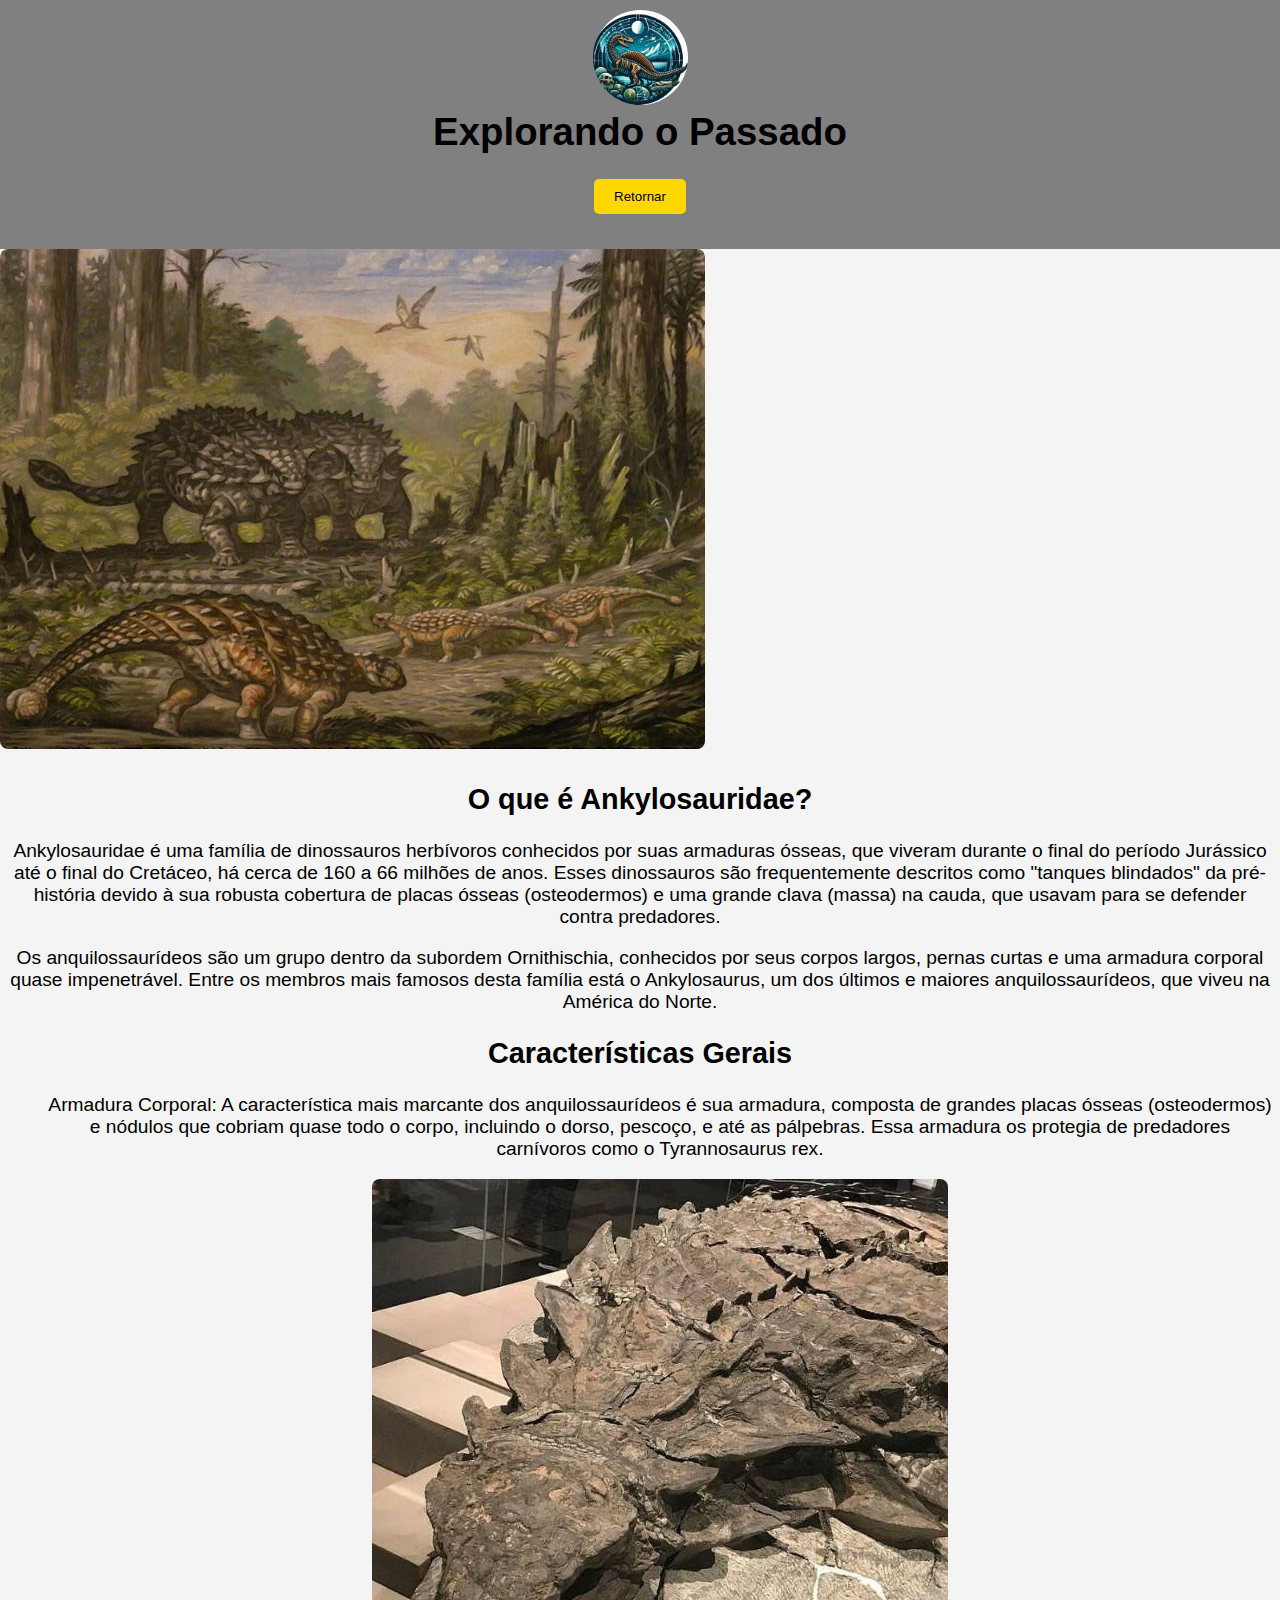
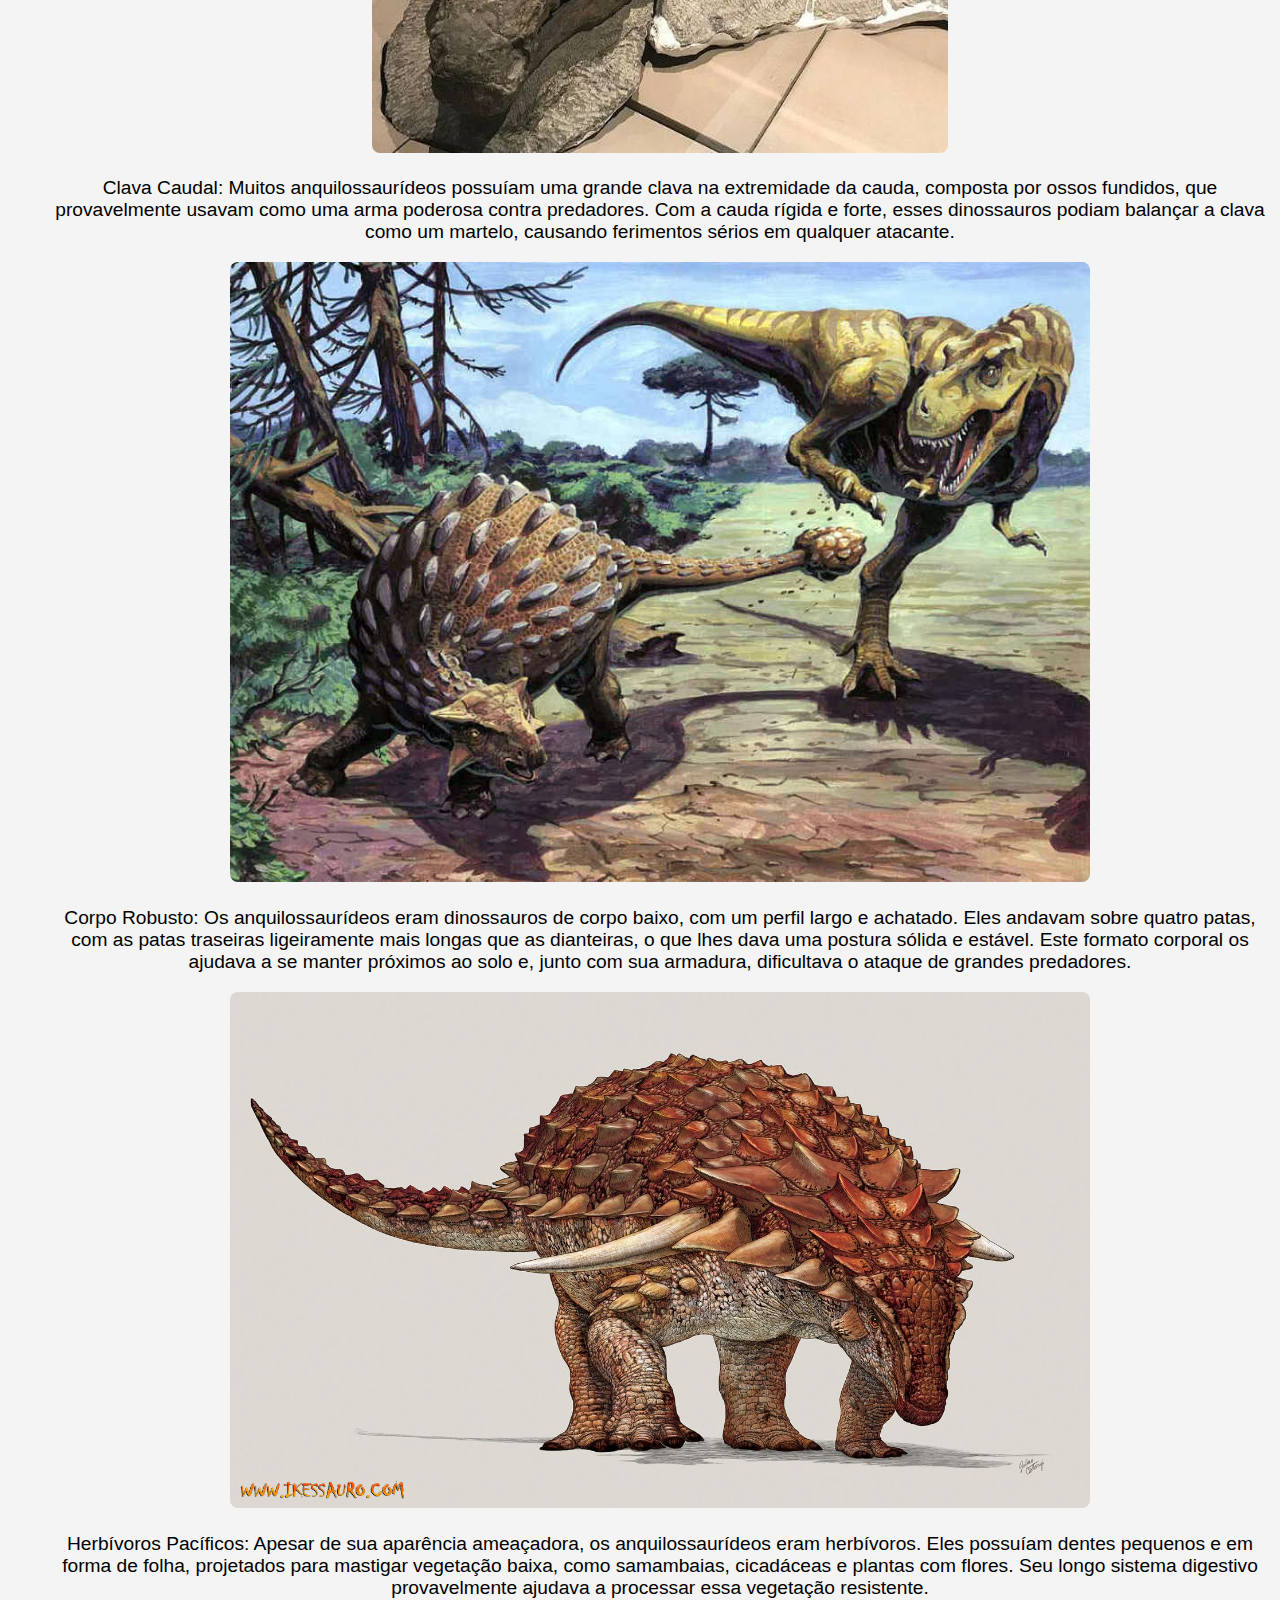
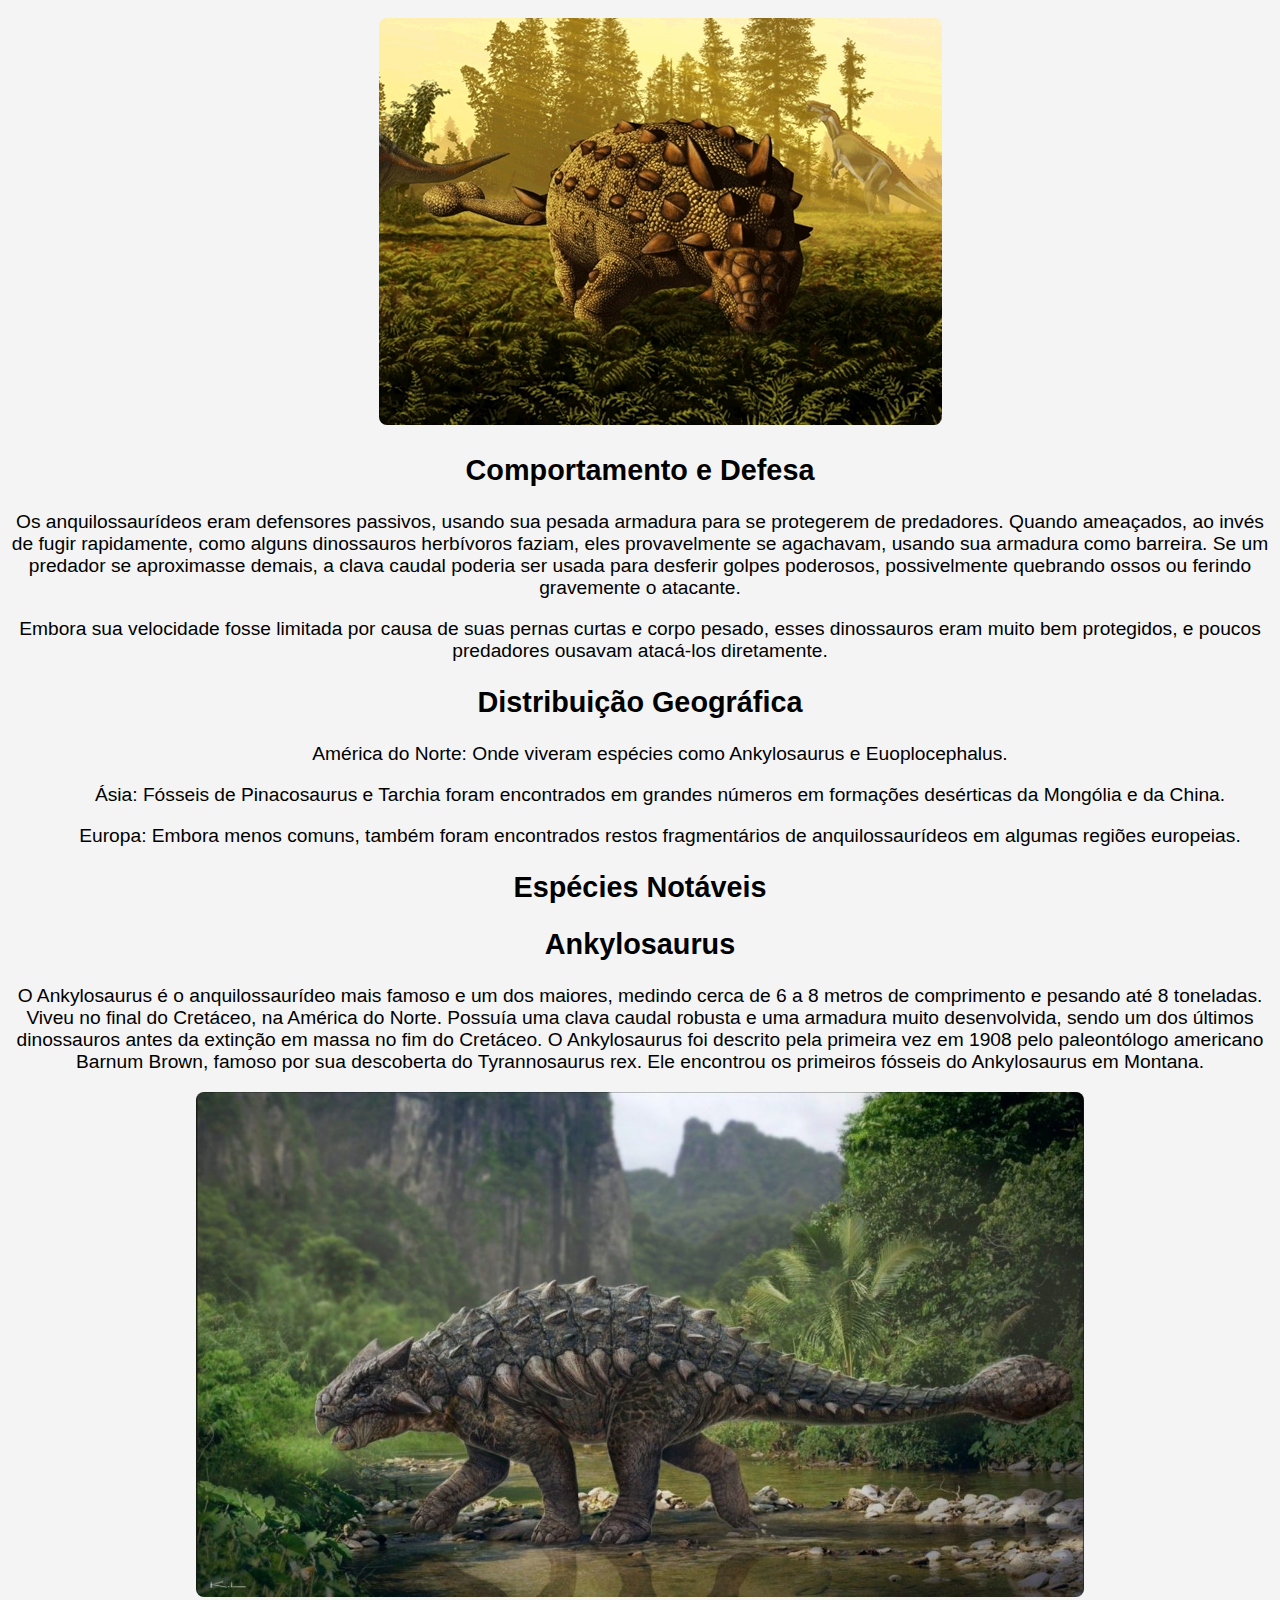
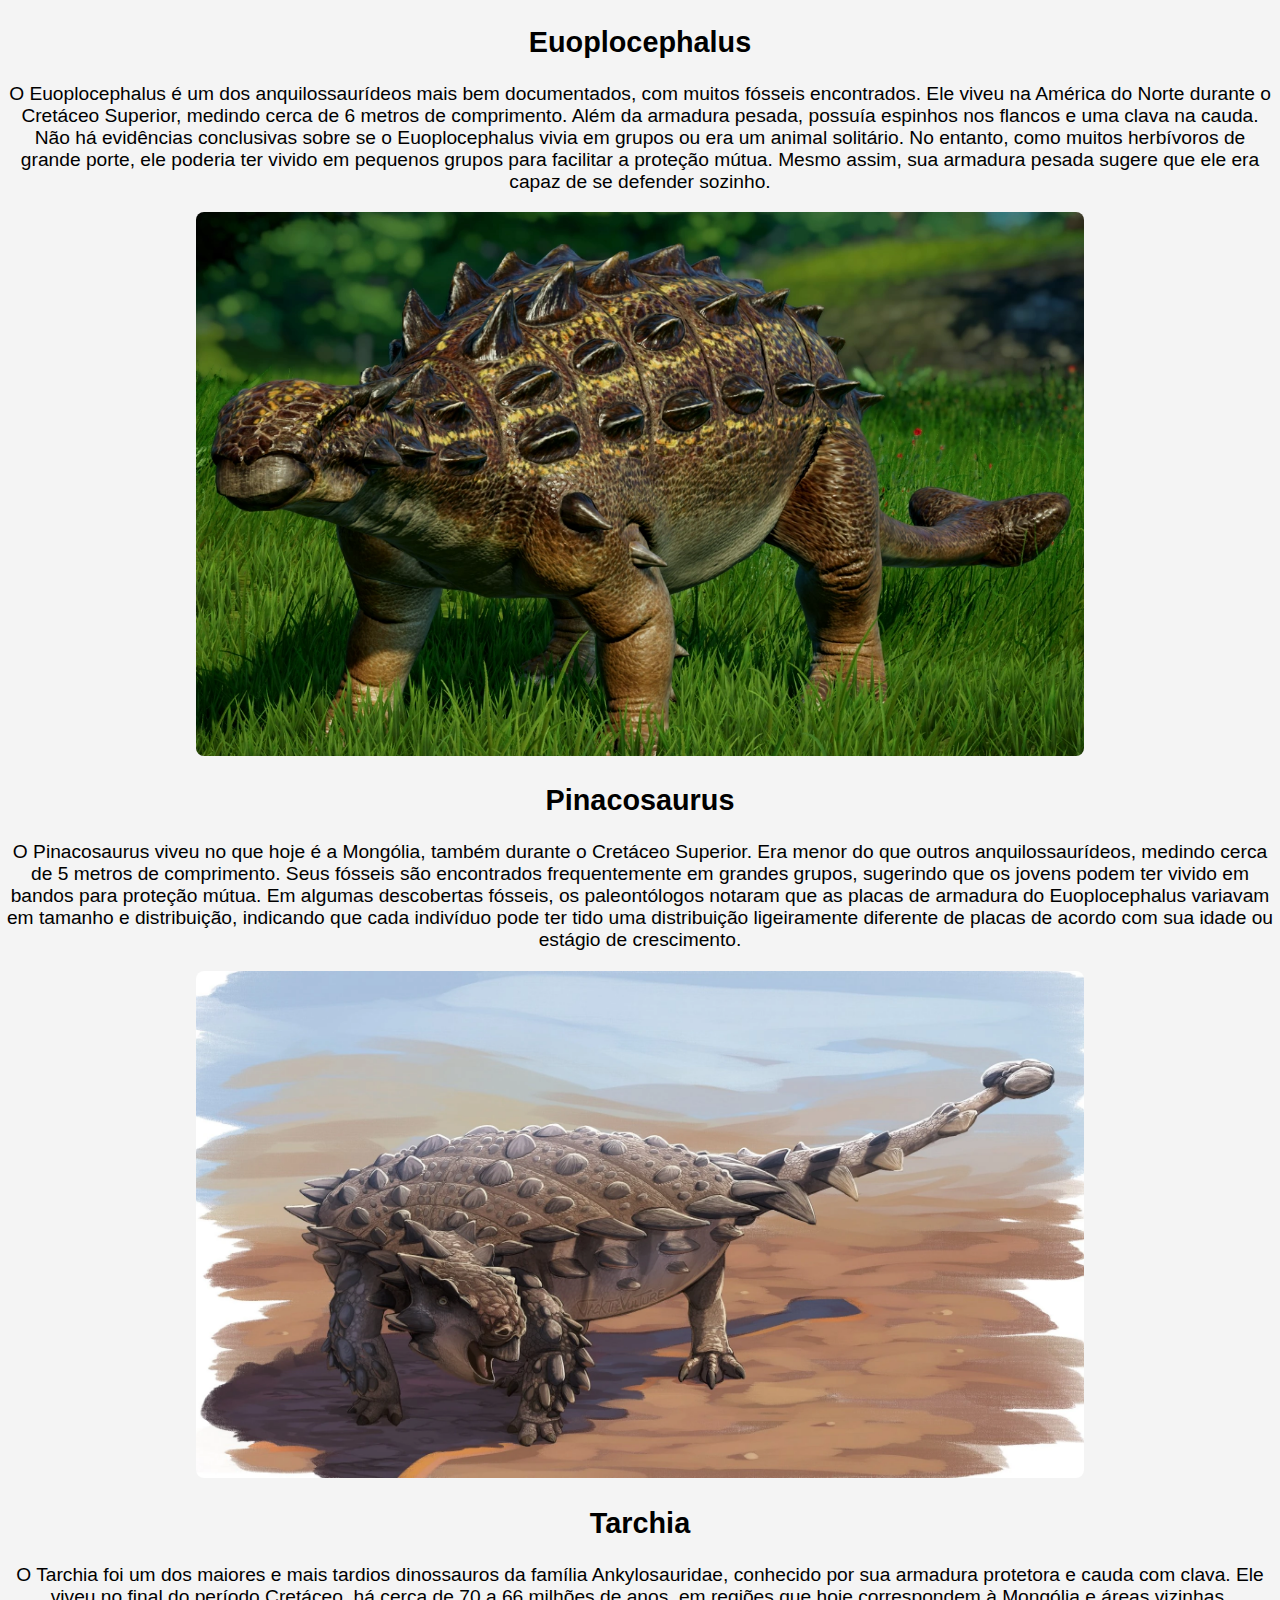
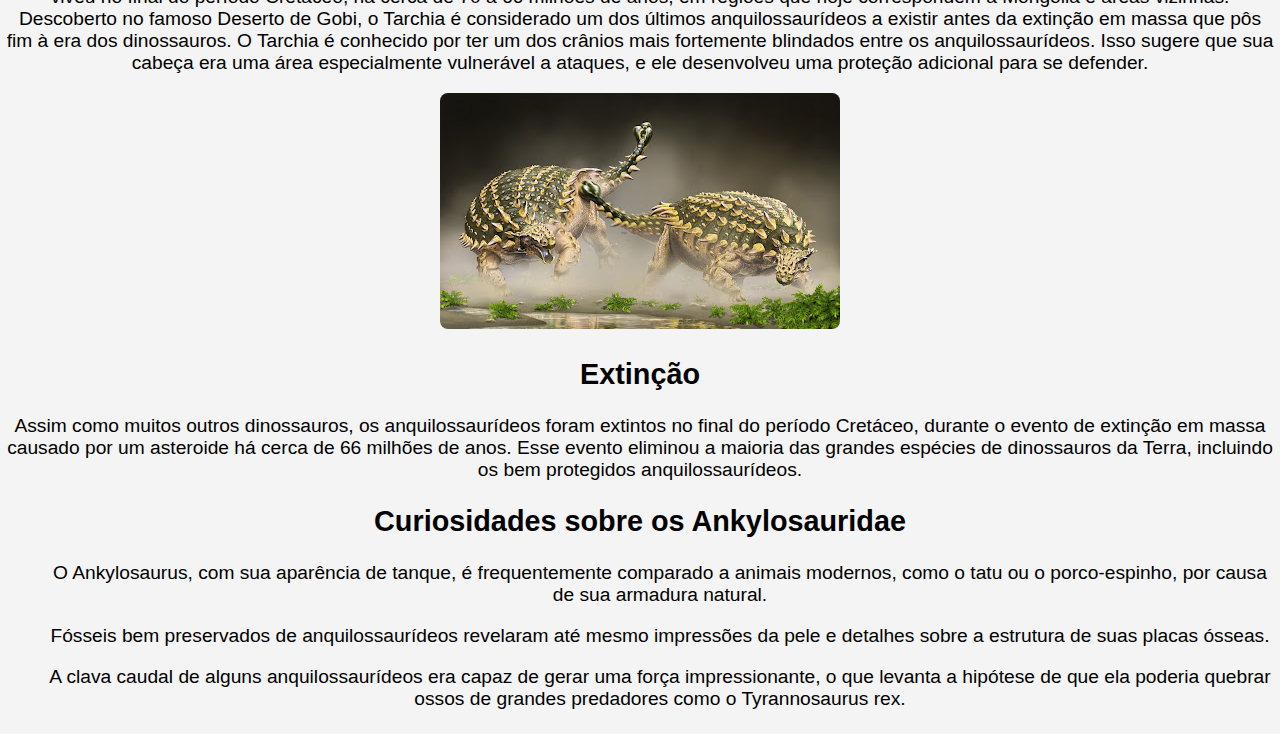
==== Ankylosauridae.html @ b52b0ece "Add files via upload" ====
<!DOCTYPE html>
<html lang="en">
<head>
    <meta charset="UTF-8">
    <meta name="viewport" content="width=device-width, initial-scale=1.0">
    <title>Ankylosauridae</title>
    <link rel="stylesheet" href="estileira.css">
</head>
<body>
    <header>
        <main>
        <img src="imagens/logo_spino.jpg" class="logo">
        <h1>Explorando o Passado</h1>
        <nav>
           <a href="index.html"> <button type="button">Retornar</button> </a>
        </nav>
    </header>

    <h1 class="titulo"></h1>
    <img src="imagens/Ankylosauridaeeee.jpg">

    <section class="anquilo">
        <h2>O que é Ankylosauridae?</h2>
        <p>Ankylosauridae é uma família de dinossauros herbívoros conhecidos por suas armaduras ósseas, que viveram durante o final do período Jurássico até o final do Cretáceo, há cerca de 160 a 66 milhões de anos. Esses dinossauros são frequentemente descritos como "tanques blindados" da pré-história devido à sua robusta cobertura de placas ósseas (osteodermos) e uma grande clava (massa) na cauda, que usavam para se defender contra predadores.        </p>
        <p>Os anquilossaurídeos são um grupo dentro da subordem Ornithischia, conhecidos por seus corpos largos, pernas curtas e uma armadura corporal quase impenetrável. Entre os membros mais famosos desta família está o Ankylosaurus, um dos últimos e maiores anquilossaurídeos, que viveu na América do Norte.        </p>

        <h2>Características Gerais</h2>
        <ul>
            <p>Armadura Corporal: A característica mais marcante dos anquilossaurídeos é sua armadura, composta de grandes placas ósseas (osteodermos) e nódulos que cobriam quase todo o corpo, incluindo o dorso, pescoço, e até as pálpebras. Essa armadura os protegia de predadores carnívoros como o Tyrannosaurus rex.
            </p>
            <img src="imagens/armadura.jpg" alt="">
            <p>Clava Caudal: Muitos anquilossaurídeos possuíam uma grande clava na extremidade da cauda, composta por ossos fundidos, que provavelmente usavam como uma arma poderosa contra predadores. Com a cauda rígida e forte, esses dinossauros podiam balançar a clava como um martelo, causando ferimentos sérios em qualquer atacante.
            </p>
            <img src="imagens/clava.jpg">
            <p>Corpo Robusto: Os anquilossaurídeos eram dinossauros de corpo baixo, com um perfil largo e achatado. Eles andavam sobre quatro patas, com as patas traseiras ligeiramente mais longas que as dianteiras, o que lhes dava uma postura sólida e estável. Este formato corporal os ajudava a se manter próximos ao solo e, junto com sua armadura, dificultava o ataque de grandes predadores.
            </p>
            <img src="imagens/corpo.jpg">
            <p>Herbívoros Pacíficos: Apesar de sua aparência ameaçadora, os anquilossaurídeos eram herbívoros. Eles possuíam dentes pequenos e em forma de folha, projetados para mastigar vegetação baixa, como samambaias, cicadáceas e plantas com flores. Seu longo sistema digestivo provavelmente ajudava a processar essa vegetação resistente.
            </p>
            <img src="imagens/tranquilo.webp">
        </ul>

        <h2>Comportamento e Defesa</h2>
        <p>Os anquilossaurídeos eram defensores passivos, usando sua pesada armadura para se protegerem de predadores. Quando ameaçados, ao invés de fugir rapidamente, como alguns dinossauros herbívoros faziam, eles provavelmente se agachavam, usando sua armadura como barreira. Se um predador se aproximasse demais, a clava caudal poderia ser usada para desferir golpes poderosos, possivelmente quebrando ossos ou ferindo gravemente o atacante. </p>
        <p>Embora sua velocidade fosse limitada por causa de suas pernas curtas e corpo pesado, esses dinossauros eram muito bem protegidos, e poucos predadores ousavam atacá-los diretamente. </p>

        <h2>Distribuição Geográfica</h2>
        <ul>
            <p>América do Norte: Onde viveram espécies como Ankylosaurus e Euoplocephalus.</p>
            <p>Ásia: Fósseis de Pinacosaurus e Tarchia foram encontrados em grandes números em formações desérticas da Mongólia e da China.</p>
            <p>Europa: Embora menos comuns, também foram encontrados restos fragmentários de anquilossaurídeos em algumas regiões europeias.</p>
        </ul>

        <h2>Espécies Notáveis</h2>
        <h2 id="kilo">Ankylosaurus</h2>
        <p>O Ankylosaurus é o anquilossaurídeo mais famoso e um dos maiores, medindo cerca de 6 a 8 metros de comprimento e pesando até 8 toneladas. Viveu no final do Cretáceo, na América do Norte. Possuía uma clava caudal robusta e uma armadura muito desenvolvida, sendo um dos últimos dinossauros antes da extinção em massa no fim do Cretáceo.  O Ankylosaurus foi descrito pela primeira vez em 1908 pelo paleontólogo americano Barnum Brown, famoso por sua descoberta do Tyrannosaurus rex. Ele encontrou os primeiros fósseis do Ankylosaurus em Montana.</p>
        <img src="imagens/Ankylosaurus.jpeg">

        <h2 id="euplo">Euoplocephalus</h2>
        <p> O Euoplocephalus é um dos anquilossaurídeos mais bem documentados, com muitos fósseis encontrados. Ele viveu na América do Norte durante o Cretáceo Superior, medindo cerca de 6 metros de comprimento. Além da armadura pesada, possuía espinhos nos flancos e uma clava na cauda. Não há evidências conclusivas sobre se o Euoplocephalus vivia em grupos ou era um animal solitário. No entanto, como muitos herbívoros de grande porte, ele poderia ter vivido em pequenos grupos para facilitar a proteção mútua. Mesmo assim, sua armadura pesada sugere que ele era capaz de se defender sozinho.</p>
        <img src="imagens/Euoplocephalus.webp">

        <h2 id="pina">Pinacosaurus </h2>
        <p>O Pinacosaurus viveu no que hoje é a Mongólia, também durante o Cretáceo Superior. Era menor do que outros anquilossaurídeos, medindo cerca de 5 metros de comprimento. Seus fósseis são encontrados frequentemente em grandes grupos, sugerindo que os jovens podem ter vivido em bandos para proteção mútua. Em algumas descobertas fósseis, os paleontólogos notaram que as placas de armadura do Euoplocephalus variavam em tamanho e distribuição, indicando que cada indivíduo pode ter tido uma distribuição ligeiramente diferente de placas de acordo com sua idade ou estágio de crescimento.</p>
        <img src="imagens/Pinacosaurus.webp">

        <h2 id="tarch">Tarchia</h2>
        <p>O Tarchia foi um dos maiores e mais tardios dinossauros da família Ankylosauridae, conhecido por sua armadura protetora e cauda com clava. Ele viveu no final do período Cretáceo, há cerca de 70 a 66 milhões de anos, em regiões que hoje correspondem à Mongólia e áreas vizinhas. Descoberto no famoso Deserto de Gobi, o Tarchia é considerado um dos últimos anquilossaurídeos a existir antes da extinção em massa que pôs fim à era dos dinossauros. O Tarchia é conhecido por ter um dos crânios mais fortemente blindados entre os anquilossaurídeos. Isso sugere que sua cabeça era uma área especialmente vulnerável a ataques, e ele desenvolveu uma proteção adicional para se defender. </p>
        <img src="imagens/Tarchiaa.jpg">

        <h2>Extinção</h2>
        <p>Assim como muitos outros dinossauros, os anquilossaurídeos foram extintos no final do período Cretáceo, durante o evento de extinção em massa causado por um asteroide há cerca de 66 milhões de anos. Esse evento eliminou a maioria das grandes espécies de dinossauros da Terra, incluindo os bem protegidos anquilossaurídeos.        </p>

        <h2>Curiosidades sobre os Ankylosauridae</h2>
        <ul>
            <p>O Ankylosaurus, com sua aparência de tanque, é frequentemente comparado a animais modernos, como o tatu ou o porco-espinho, por causa de sua armadura natural.</p>
            <p>Fósseis bem preservados de anquilossaurídeos revelaram até mesmo impressões da pele e detalhes sobre a estrutura de suas placas ósseas.</p>
            <p>A clava caudal de alguns anquilossaurídeos era capaz de gerar uma força impressionante, o que levanta a hipótese de que ela poderia quebrar ossos de grandes predadores como o Tyrannosaurus rex.</p>
        </ul>

    </section>
    
</body>
</html>
---- estileira.css ----
body {
    font-family: Arial, sans-serif;
    font-size:larger;
    margin: 0;
    padding: 0;
    background-color: #f4f4f4;
}

header {
    background-color: gray;
    color: black;
    padding: 10px 0;
    text-align: center;
}

h1 {
    margin: 0;
}

nav {
    margin: 20px 0;
}

button {
    background-color: gold;
    color: black;
    border: none;
    padding: 10px 20px;
    margin: 5px;
    cursor: pointer;
    border-radius: 5px;
    transition: background-color 0.3s;
}

button:hover {
    background-color: purple;
}

section {
    padding: 20px;
    text-align: center;
}

img {
    max-width: 70%;
    height: auto;
    border-radius: 8px;
}

footer {
    background-color: gray;
    color: white;
    text-align: center;
    padding: 8px 0;
    position: fixed;
    width: 100%;
    bottom: 0;
}

.content {
    display: none;
}

#dinossauros {
    display: block;
}

.logo{
    width: 95px ;
    border-radius: 80px;
    border-color: black;
}

.caixa {
    width: 200px;
    height: 100px;
    background-color: #4CAF50;
    color: white;
    display: flex;
    justify-content: center;
    align-items: center;
    margin: 20px;
    text-align: center;
    cursor: pointer;
}

.link {
    text-decoration: none;
    color: white;
    font-weight: bold;
}

.container {
    display: flex;           
    justify-content: space-between; 
    gap: 5px;             
    padding: 5px;
}

.titulo {
    text-align: center;
}

.spino {
    display: flex;           
    justify-content: space-between; 
    gap: 5px;             
    padding: 5px;
    display: block;
}

.card {
    border: 1px solid #ccc;
    border-radius: 5px;
    padding: 10px;
    margin: 10px;
    display: inline-block;
    width: 150px;
}
.containess {
    display: flex;
    flex-wrap: wrap;
}

.rex{
    display: flex;           
    justify-content: space-between; 
    gap: 5px;             
    padding: 5px;
    display: block;
}

.raptor{
    display: flex;           
    justify-content: space-between; 
    gap: 5px;             
    padding: 5px;
    display: block;
}

.anquilo{
    display: flex;           
    justify-content: space-between; 
    gap: 5px;             
    padding: 5px;
    display: block;
}

.cerat{
    display: flex;           
    justify-content: space-between; 
    gap: 5px;             
    padding: 5px;
    display: block;
}
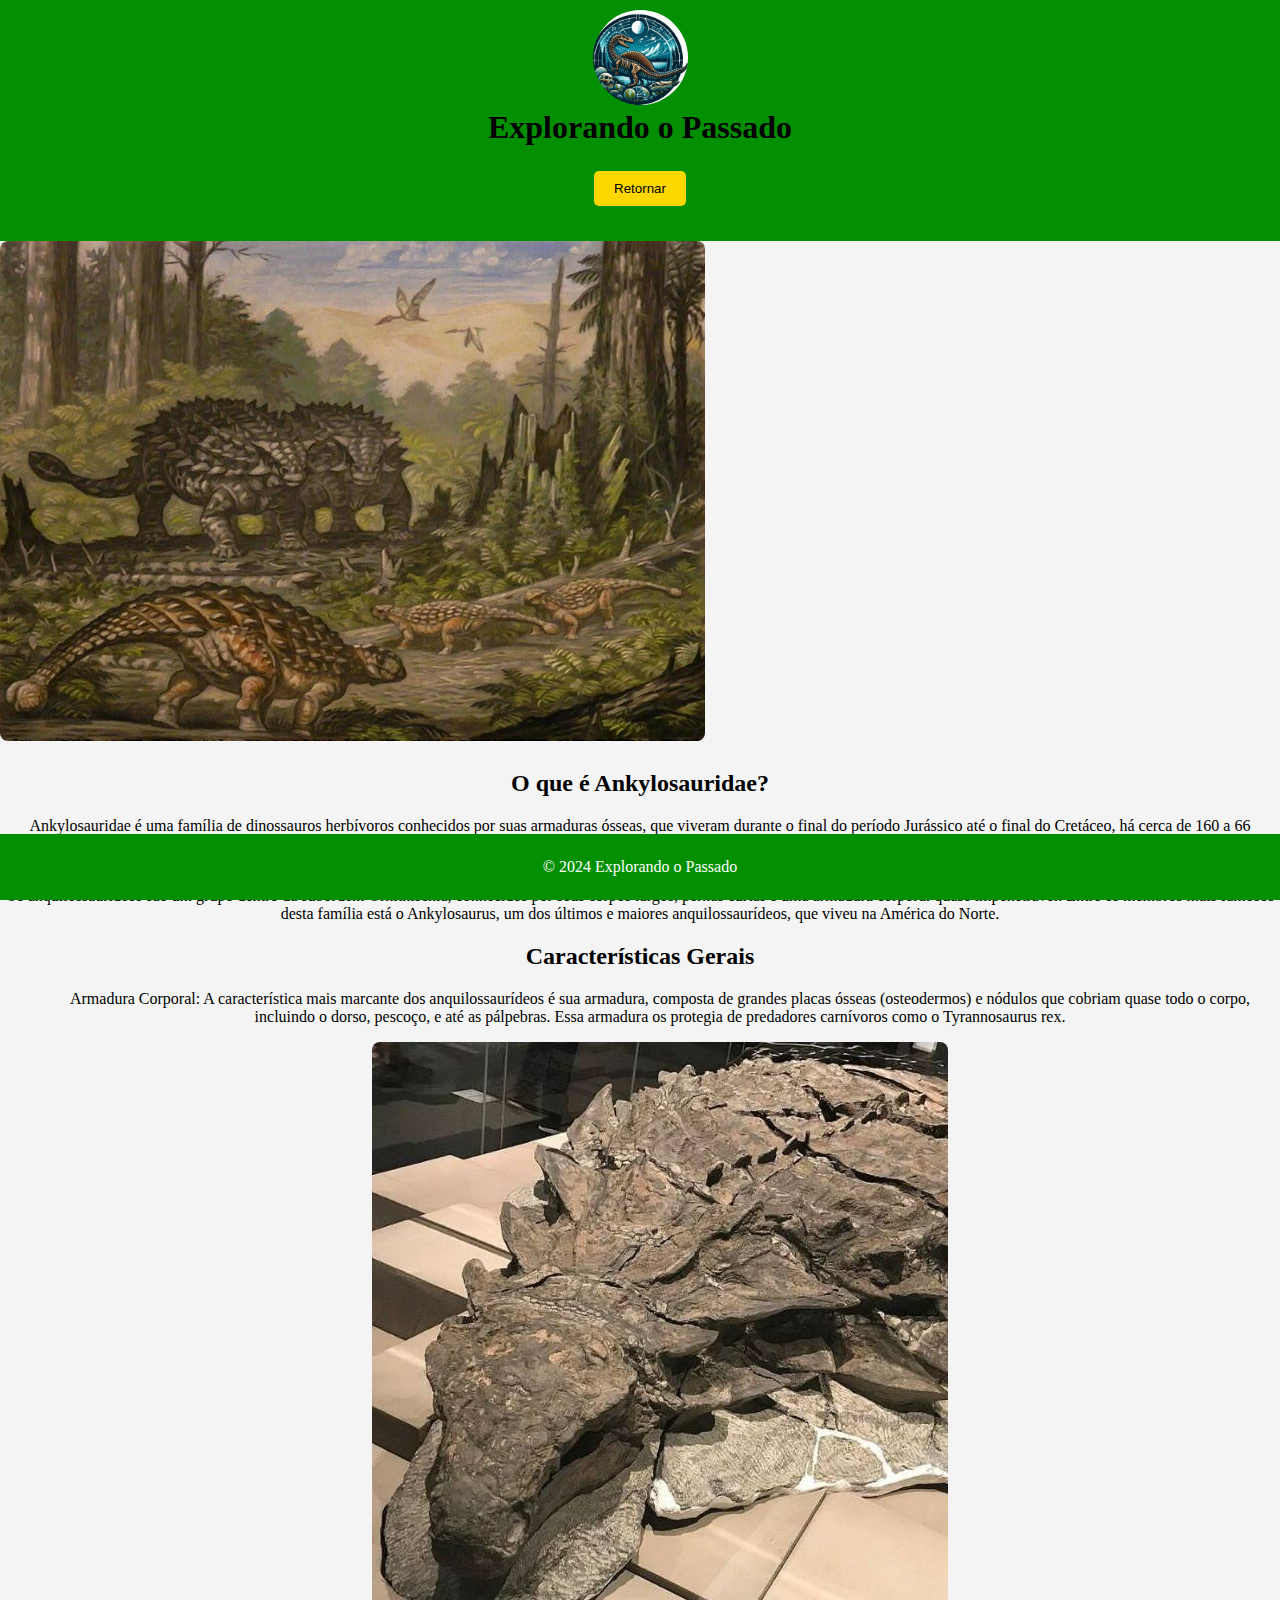
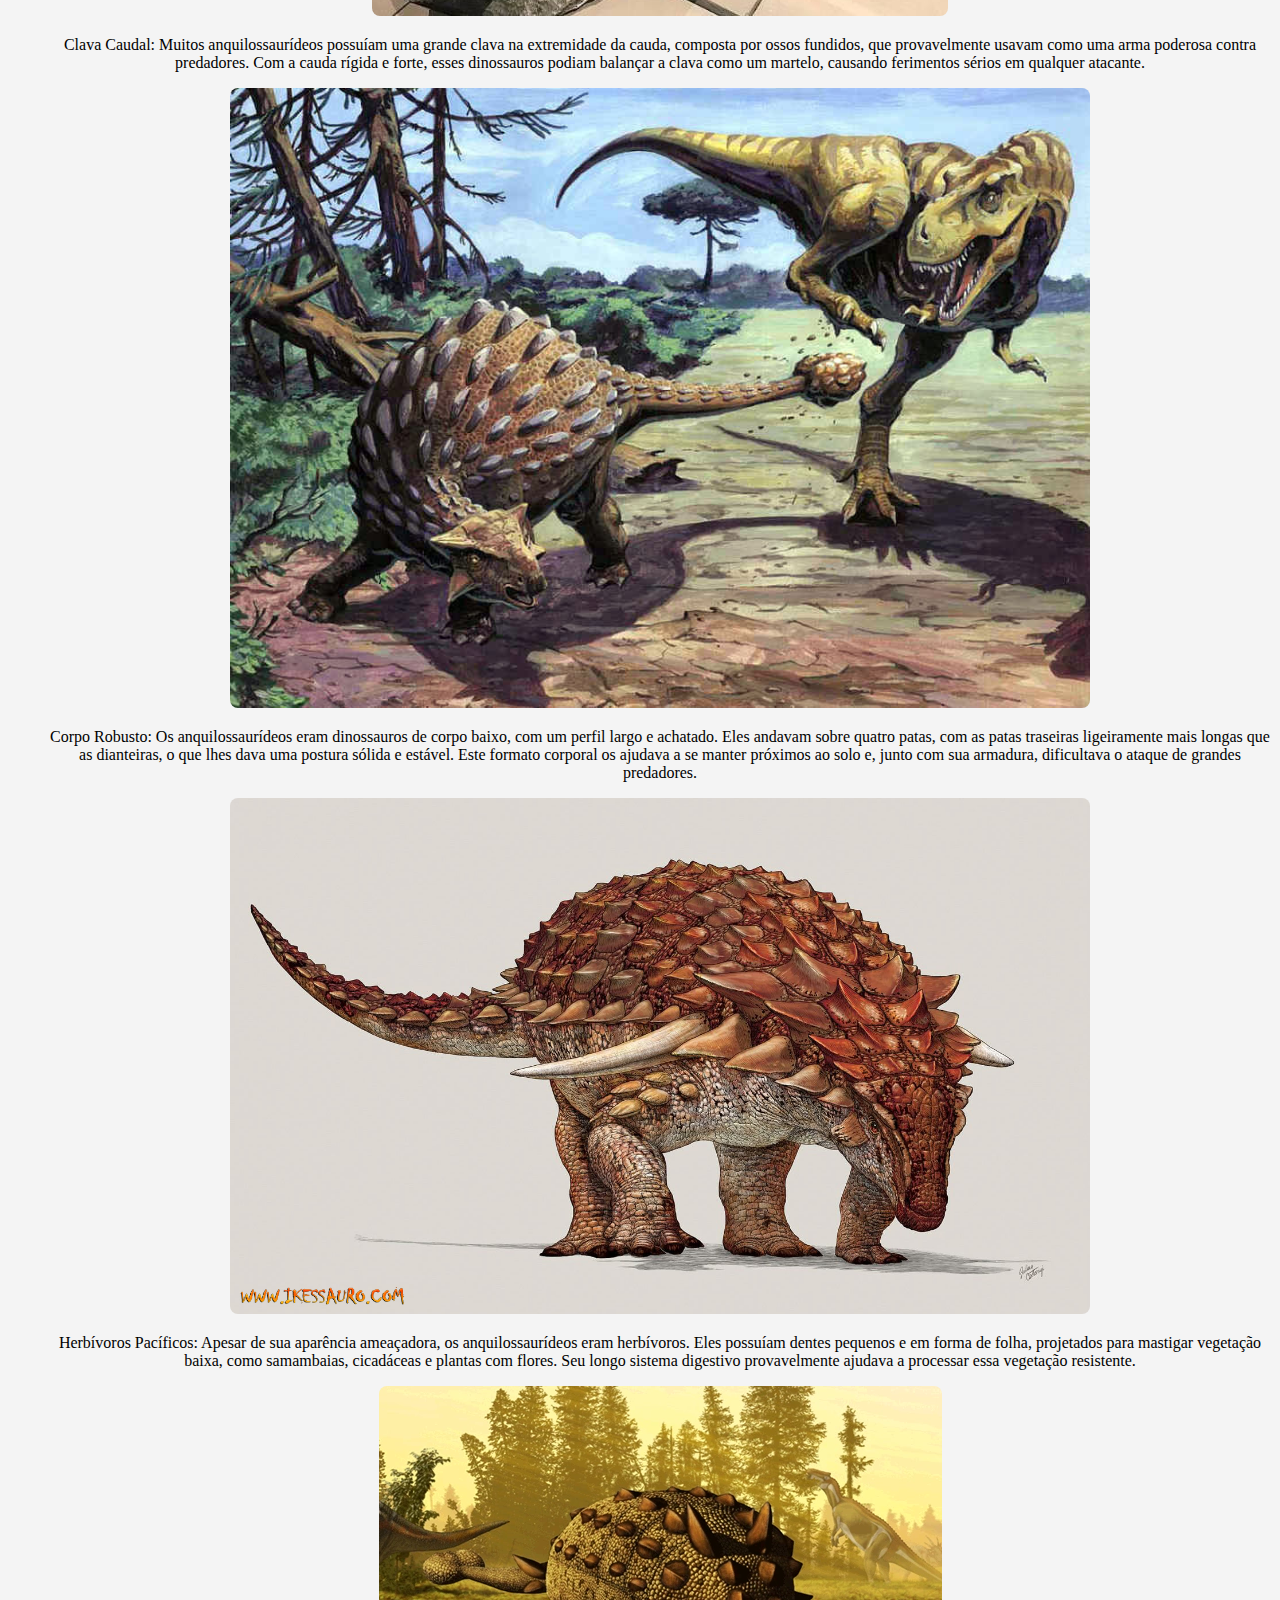
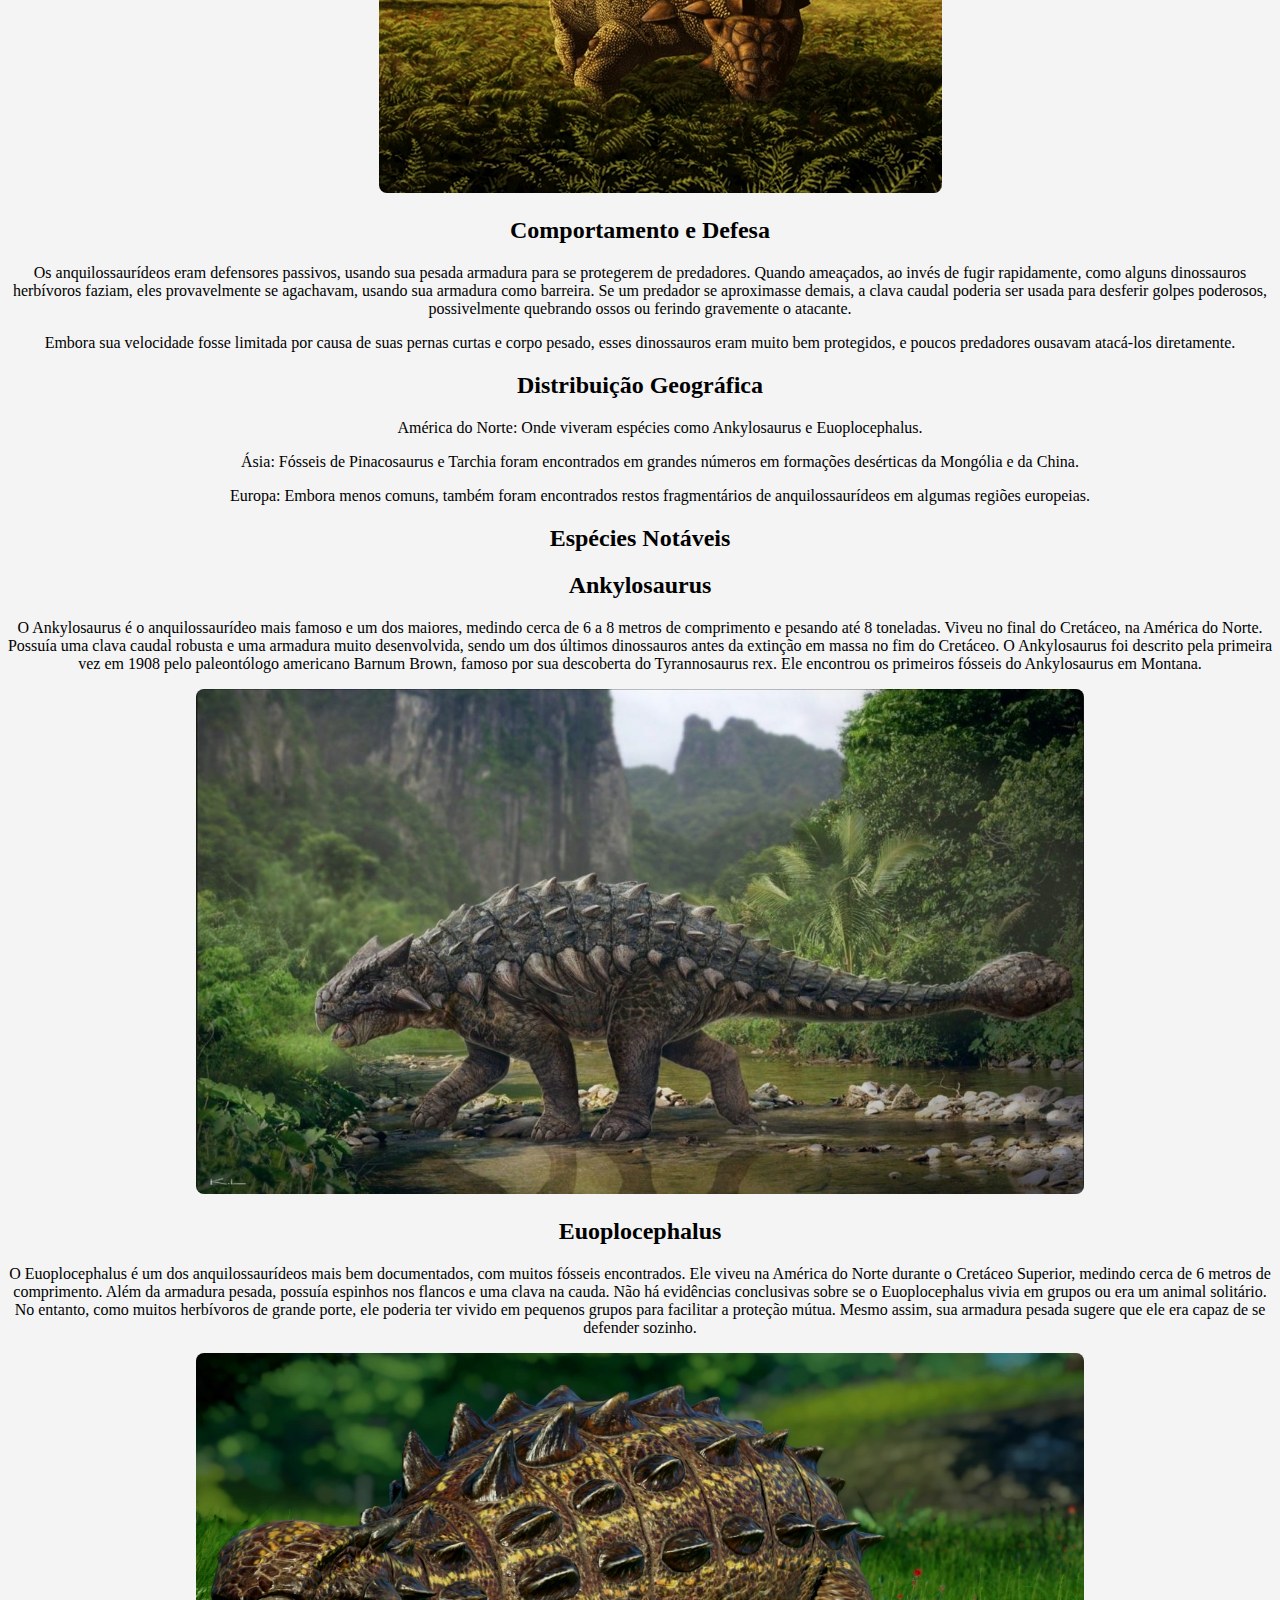
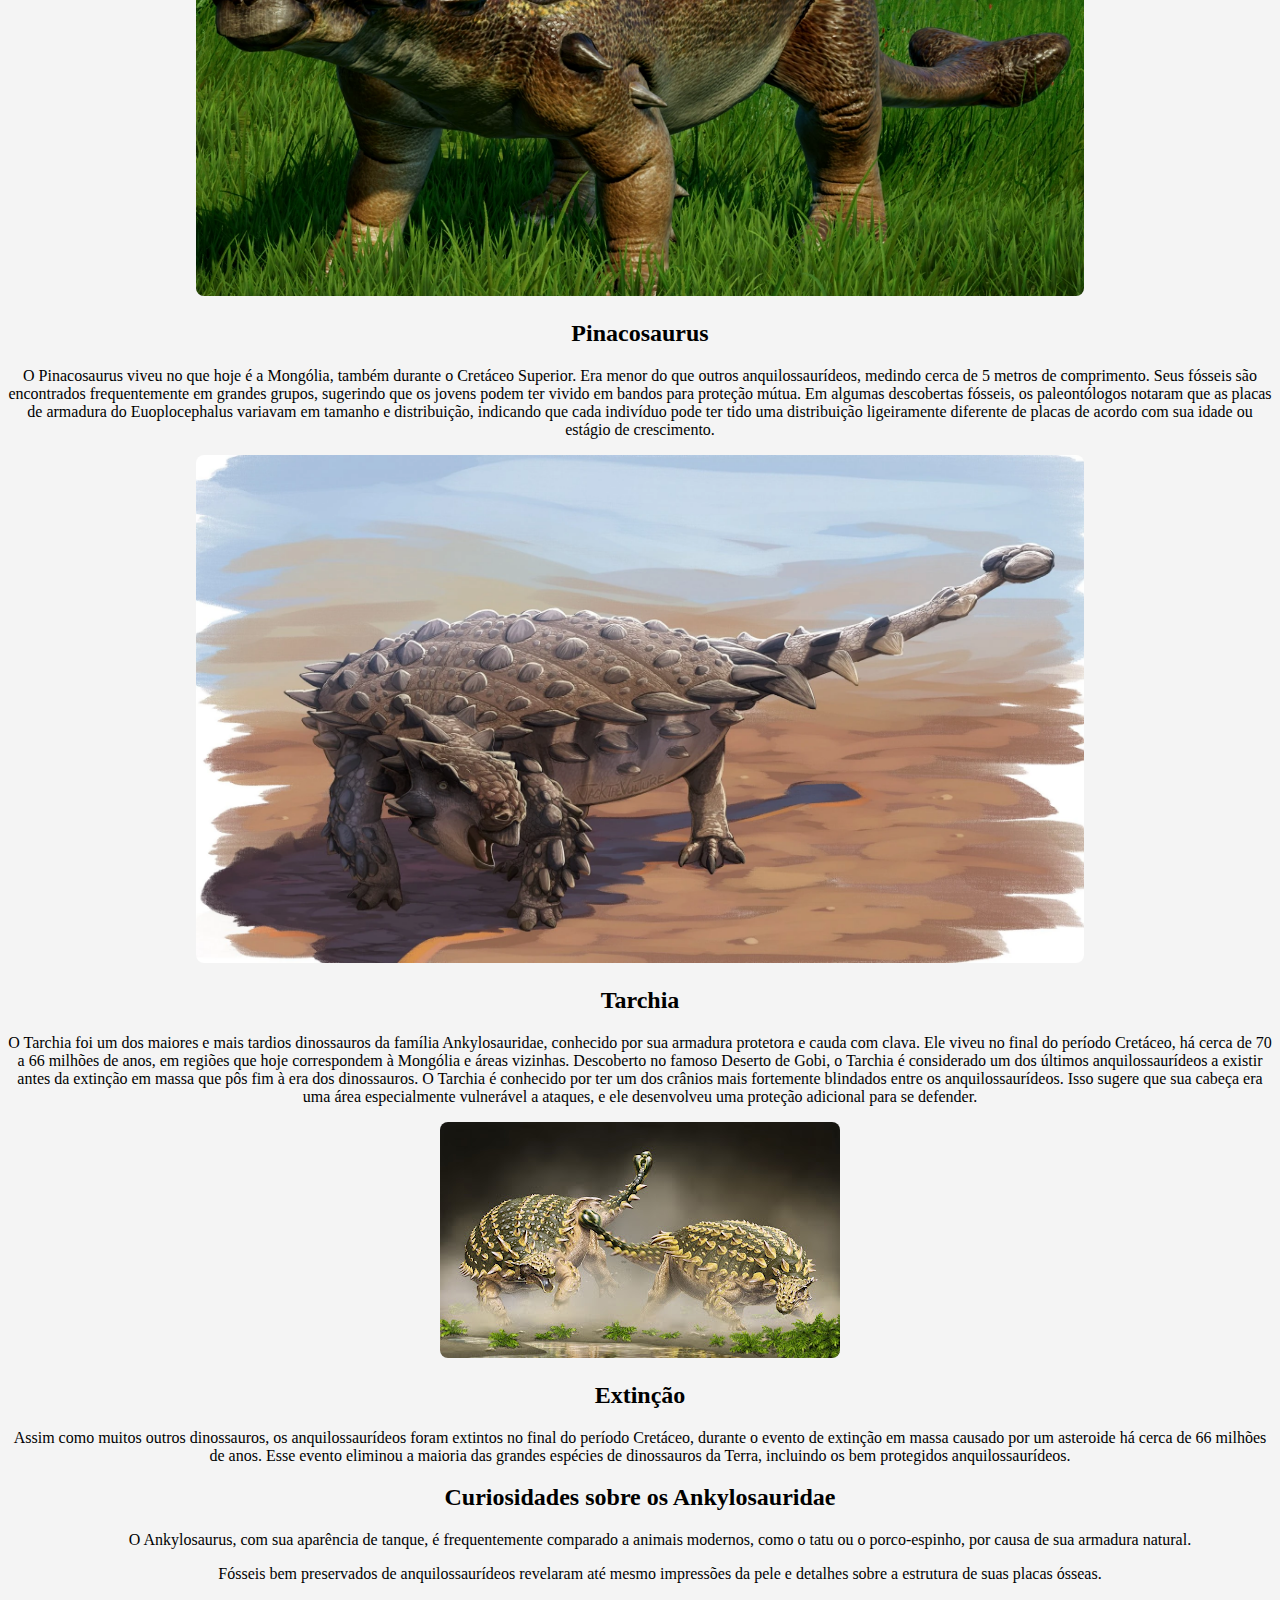
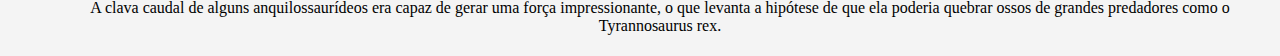
==== commit 4ea0455c: "Add files via upload" ====
--- a/Ankylosauridae.html
+++ b/Ankylosauridae.html
@@ -79,6 +79,10 @@
         </ul>
 
     </section>
+
+    <footer>
+        <p>© 2024 Explorando o Passado</p>
+    </footer>
     
 </body>
 </html>--- a/estileira.css
+++ b/estileira.css
@@ -1,5 +1,5 @@
 body {
-    font-family: Arial, sans-serif;
+    font-family: Arial, Helvetica, sans-serif
     font-size:larger;
     margin: 0;
     padding: 0;
@@ -7,7 +7,7 @@
 }
 
 header {
-    background-color: gray;
+    background-color: rgb(2, 144, 2);
     color: black;
     padding: 10px 0;
     text-align: center;
@@ -33,7 +33,7 @@
 }
 
 button:hover {
-    background-color: purple;
+    background-color: red;
 }
 
 section {
@@ -48,7 +48,7 @@
 }
 
 footer {
-    background-color: gray;
+    background-color: rgb(2, 144, 2);
     color: white;
     text-align: center;
     padding: 8px 0;
@@ -76,18 +76,15 @@
     height: 100px;
     background-color: #4CAF50;
     color: white;
-    display: flex;
-    justify-content: center;
-    align-items: center;
-    margin: 20px;
-    text-align: center;
-    cursor: pointer;
 }
 
 .link {
     text-decoration: none;
-    color: white;
+    color: black;
     font-weight: bold;
+    width: 100%; 
+    height: auto; 
+    border-radius: 8px; 
 }
 
 .container {
@@ -95,6 +92,9 @@
     justify-content: space-between; 
     gap: 5px;             
     padding: 5px;
+    flex: 1 1 200px; 
+    max-width: 300px; 
+    box-sizing: border-box; 
 }
 
 .titulo {
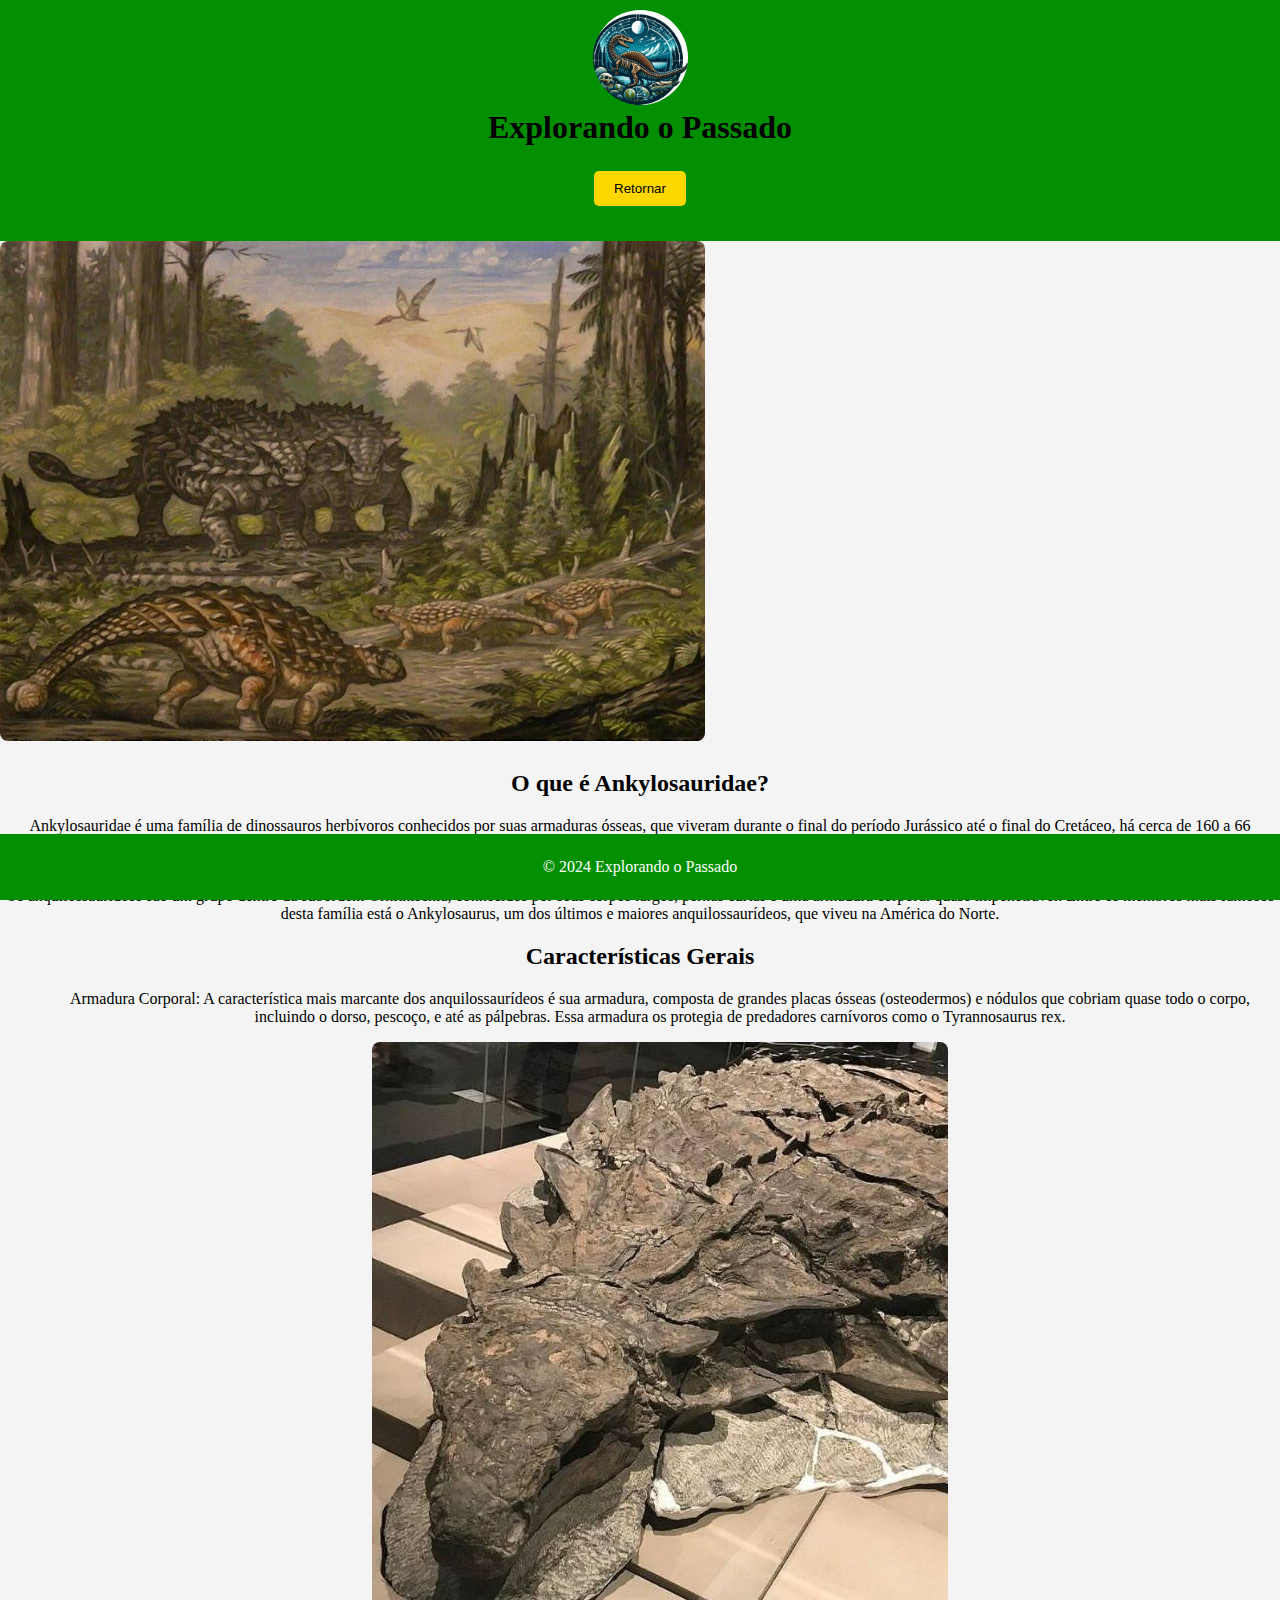
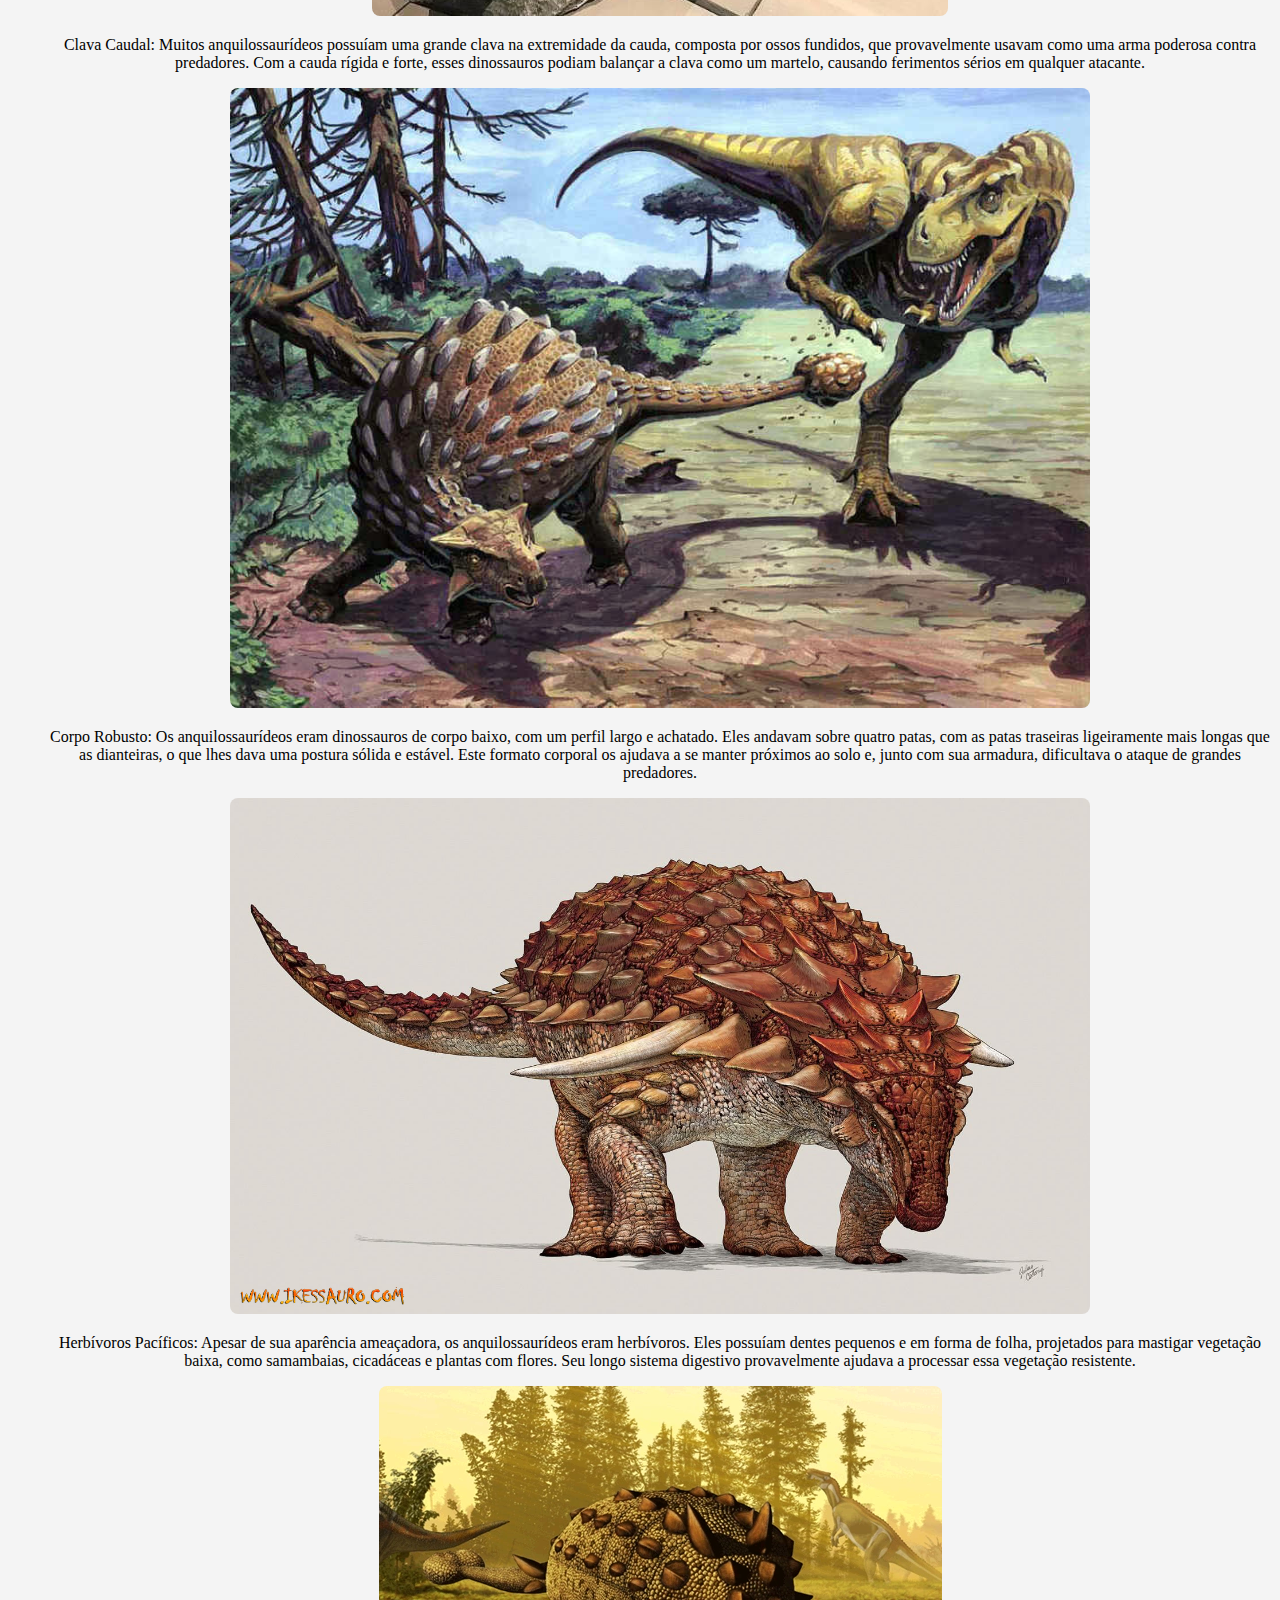
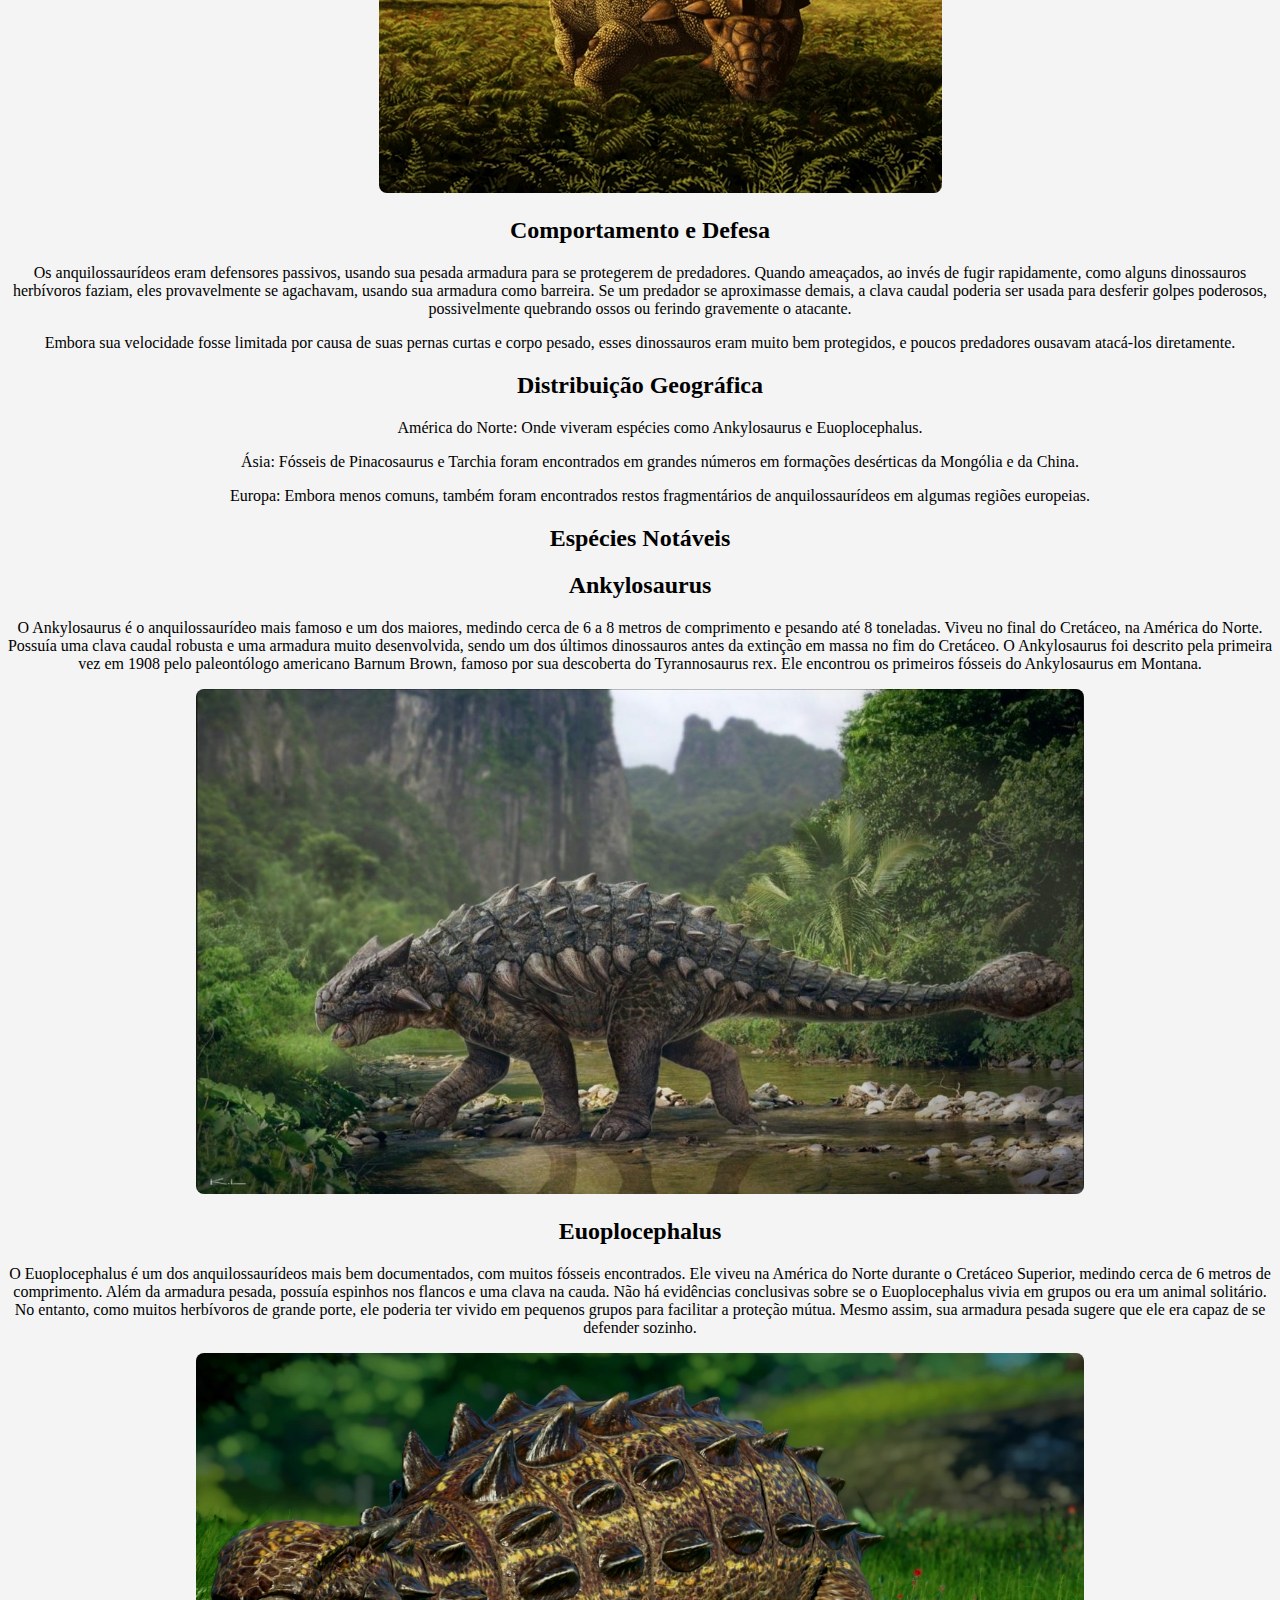
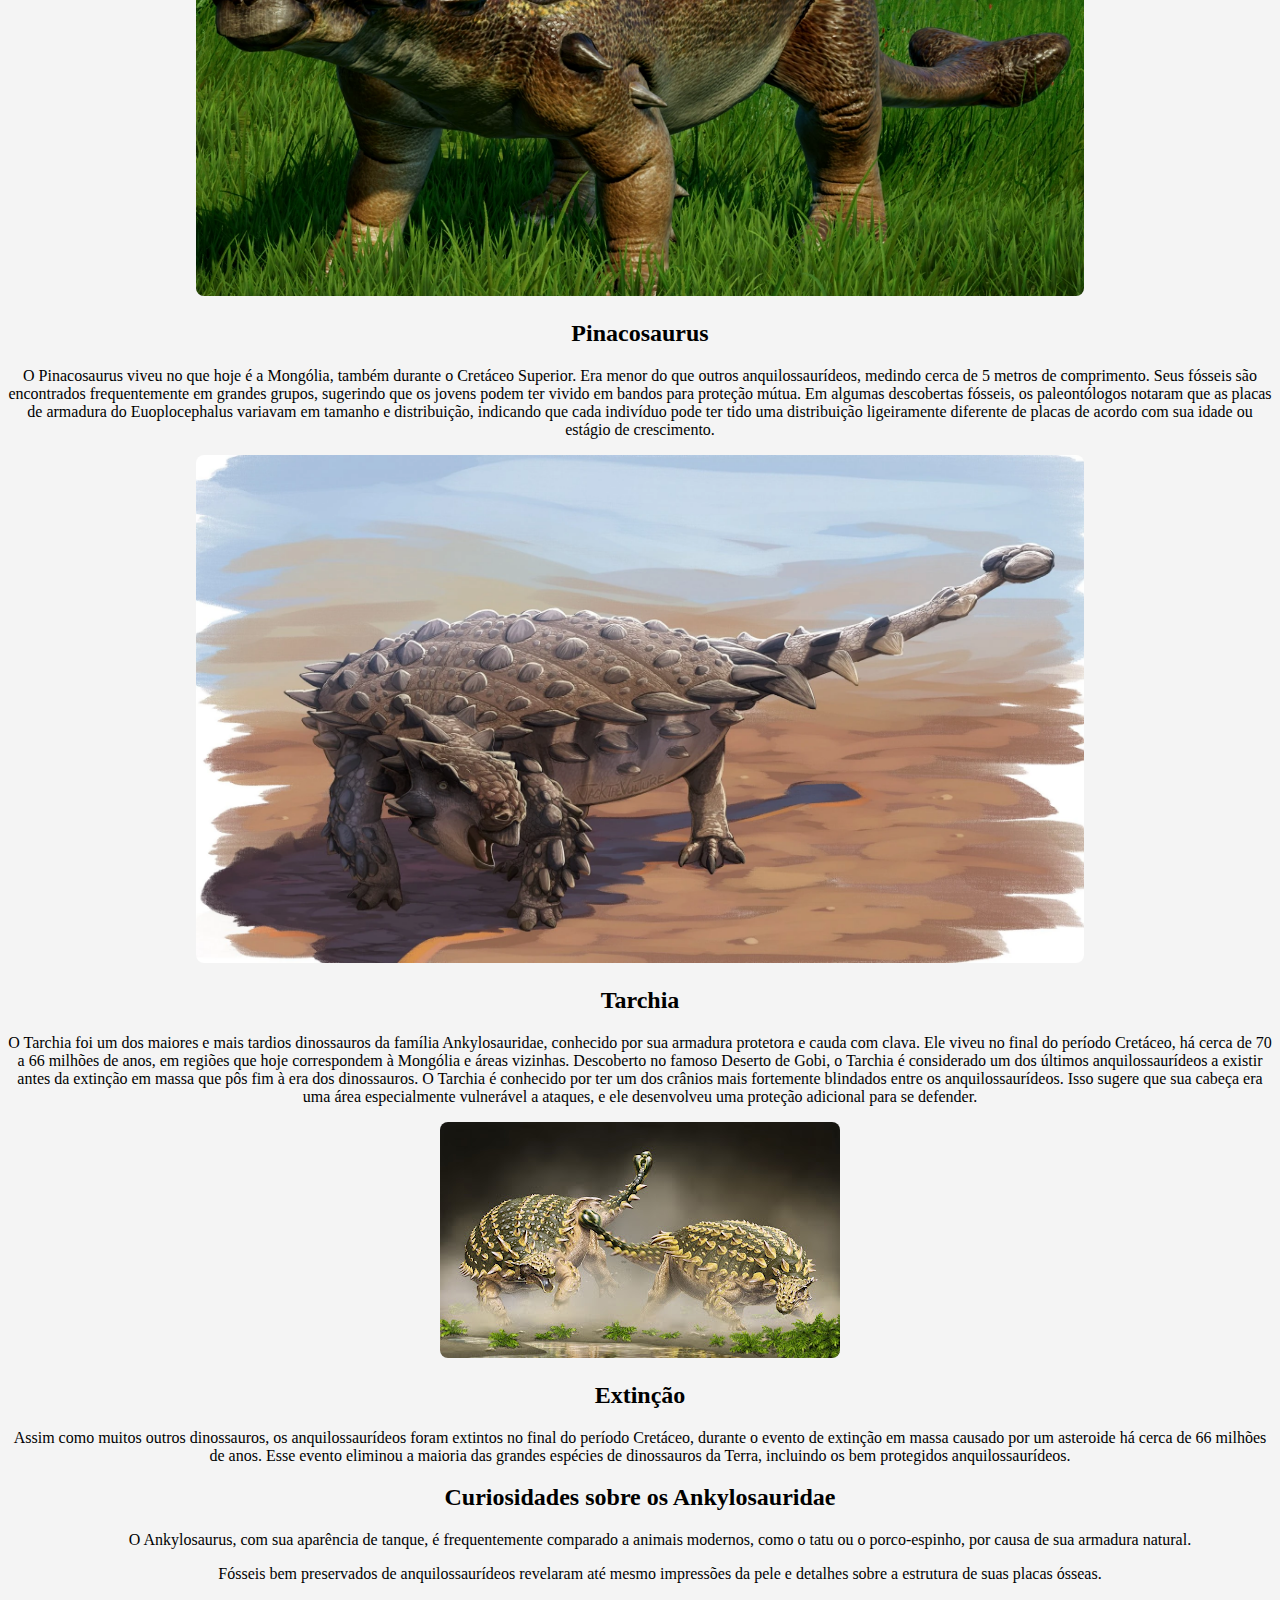
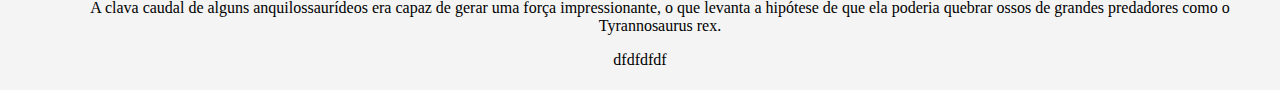
==== commit 2393ce58: "Add files via upload" ====
--- a/Ankylosauridae.html
+++ b/Ankylosauridae.html
@@ -78,6 +78,9 @@
             <p>A clava caudal de alguns anquilossaurídeos era capaz de gerar uma força impressionante, o que levanta a hipótese de que ela poderia quebrar ossos de grandes predadores como o Tyrannosaurus rex.</p>
         </ul>
 
+        <p>dfdfdfdf</p>
+
+
     </section>
 
     <footer>
--- a/estileira.css
+++ b/estileira.css
@@ -55,10 +55,12 @@
     position: fixed;
     width: 100%;
     bottom: 0;
+
 }
 
 .content {
-    display: none;
+    display: none;  
+    margin-bottom: 30px ;
 }
 
 #dinossauros {
@@ -76,6 +78,7 @@
     height: 100px;
     background-color: #4CAF50;
     color: white;
+    display: flexbox;
 }
 
 .link {
